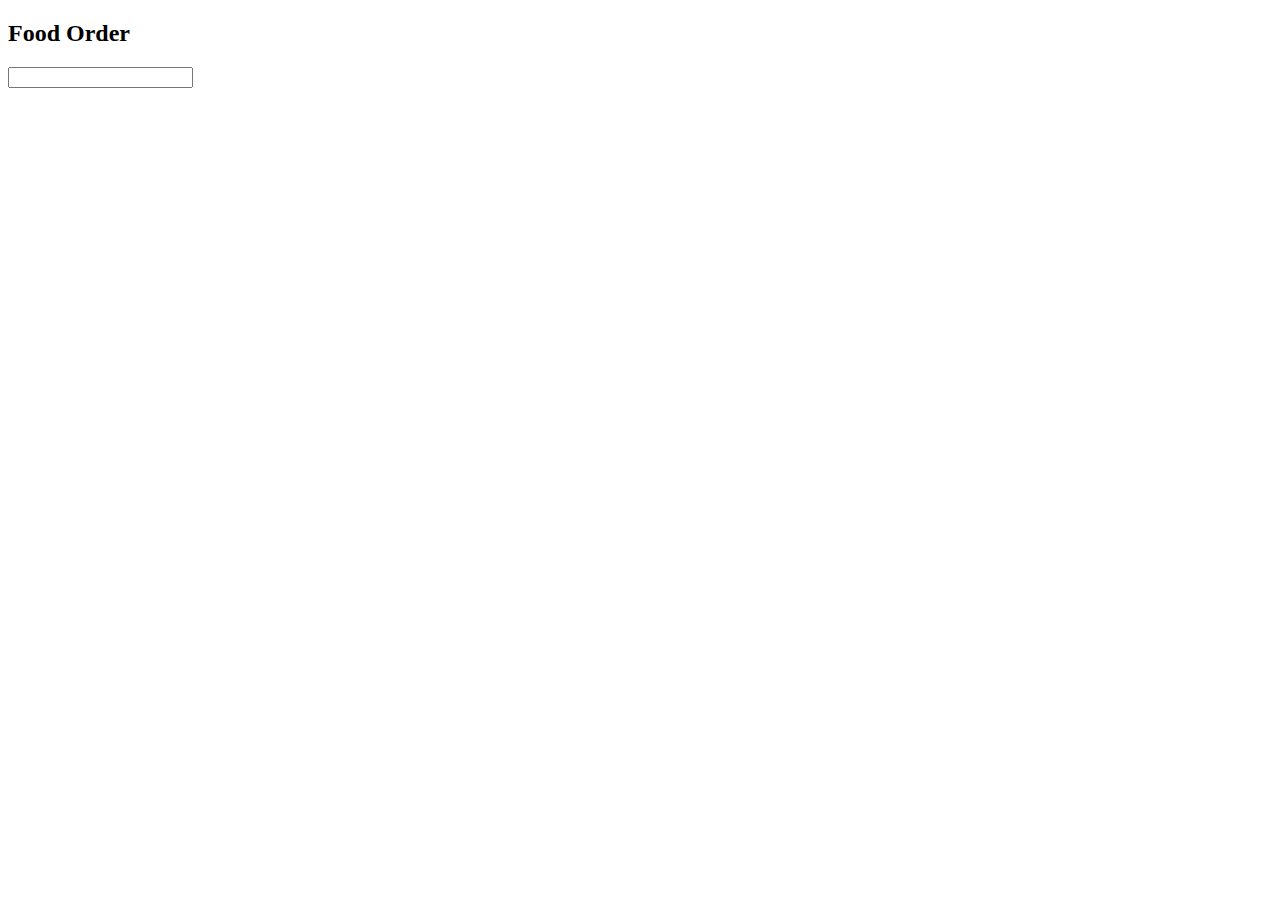
==== foodOrderingAppInVanillaJS/index.html @ 49569dd3 "initial commit" ====
<!DOCTYPE html>
<html lang="en">
<head>
    <meta charset="UTF-8">
    <meta http-equiv="X-UA-Compatible" content="IE=edge">
    <meta name="viewport" content="width=device-width, initial-scale=1.0">
    <title>Food Ordering App</title>
    <link rel="stylesheet" href="./index.css" />
    <script defer src="./index.js"></script>
</head>
<body>
    <header>
        <h2>Food Order</h2>
        <div>
            <input type="text" />
        </div>
    </header>

    <section class="filters">

    </section>
</body>
</html>
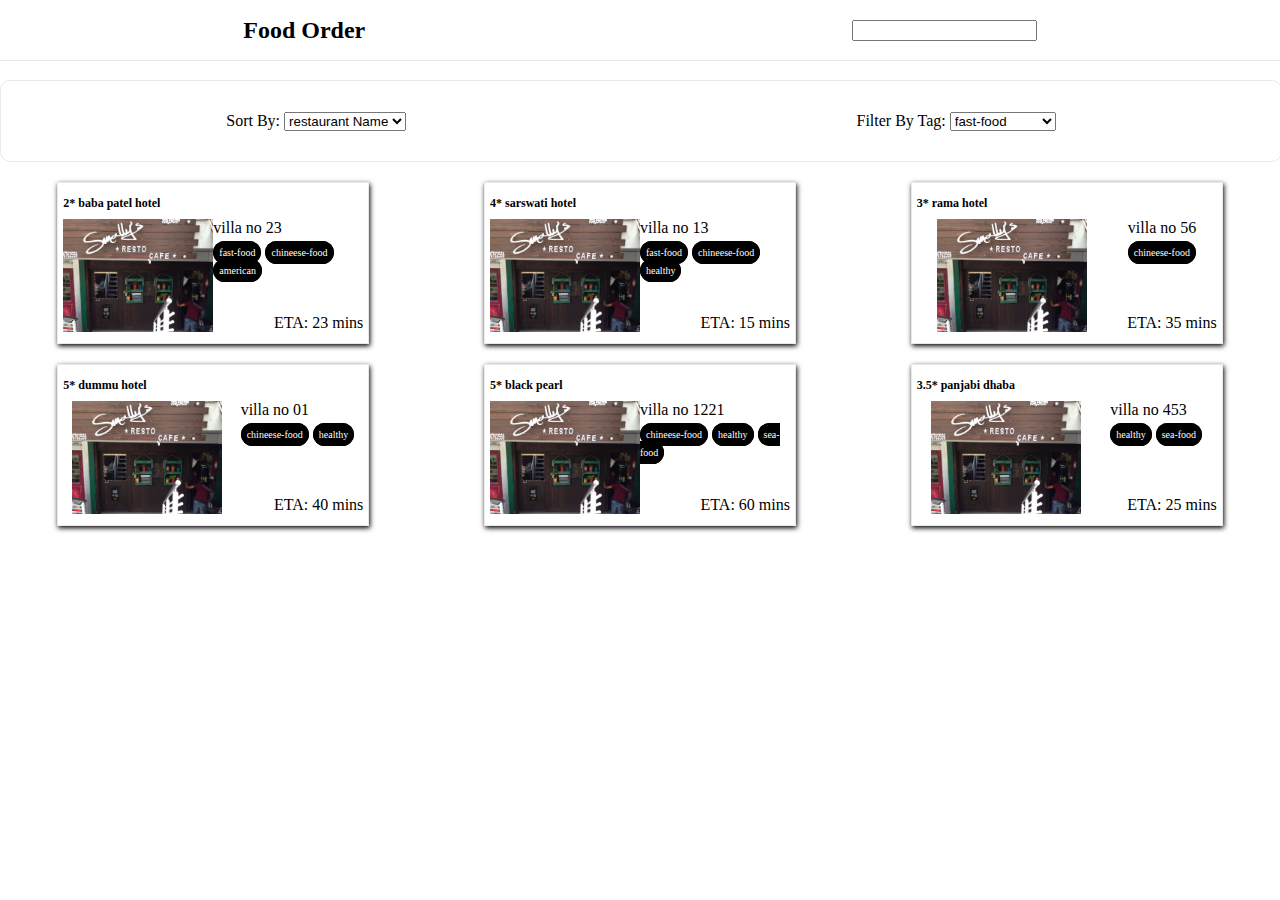
==== commit 953c5284: "food ordering app completed" ====
--- a/foodOrderingAppInVanillaJS/index.html
+++ b/foodOrderingAppInVanillaJS/index.html
@@ -6,18 +6,35 @@
     <meta name="viewport" content="width=device-width, initial-scale=1.0">
     <title>Food Ordering App</title>
     <link rel="stylesheet" href="./index.css" />
+    <script defer src="./assets/data/index.js"></script>
     <script defer src="./index.js"></script>
 </head>
 <body>
     <header>
         <h2>Food Order</h2>
         <div>
-            <input type="text" />
+            <input id="typeahead" type="text"/>
         </div>
     </header>
 
-    <section class="filters">
+    <div class="container">
+        <section class="filters">
+            <div>
+                <Label>Sort By:</Label>
+                <select name="sortBy" id="sortBy">
+                    <option value="restaurantName">restaurant Name</option>
+                    <option value="rating">Rating</option>
+                </select>
+            </div>
+            <div>
+                <Label>Filter By Tag:</Label>
+                <select name="filterByTag" id="filterByTag">
+                </select>
+            </div>
+        </section>
 
-    </section>
+        <section class="list">
+        </section>
+    </div>
 </body>
 </html>--- a/foodOrderingAppInVanillaJS/index.css
+++ b/foodOrderingAppInVanillaJS/index.css
@@ -0,0 +1,83 @@
+body {
+    margin: 0;
+}
+
+header {
+    position: fixed;
+    width: 100%;
+    height: 60px;
+    border-bottom: 1px solid #eaeaea;
+    top: 0;
+    left: 0;
+    display: flex;
+    align-items: center;
+    justify-content: space-around;
+    z-index: 999;
+    background-color: white;
+}
+
+.container {
+    margin-top: 80px;
+}
+
+.filters {
+    border: 1px solid #eaeaea;
+    border-radius: 10px;
+    width: 100%;
+    height: 80px;
+    display: flex;
+    align-items: center;
+    justify-content: space-around;
+}
+
+.list {
+    margin-top: 10px;
+    display: flex;
+    flex-wrap: wrap;
+    flex-grow: 1;
+    flex-shrink: 1;
+    justify-content: space-around;
+}
+
+.card {
+    flex-basis: 300px;
+    height: 150px;
+    border: 1px solid #eaeaea;
+    box-shadow: 1px 2px 5px;
+    margin: 10px;
+    padding: 5px;
+}
+
+.card h1 {
+   font-size: 12px;
+}
+
+.card .img {
+    width: 150px;
+}
+
+.card .data-container {
+    display: flex;
+    justify-content: space-around;
+    position: relative;
+}
+
+.card .time {
+    position: absolute;
+    bottom: 0px;
+    right: 0px;
+}
+
+.card .tags-container {
+    margin-top: 5px;
+}
+
+.card .tags-container .tags {
+    border: 1px solid black;
+    border-radius: 1px solid black;
+    border-radius: 20px;
+    padding: 5px;
+    background: black;
+    color: white;
+    font-size: 10px;
+}
